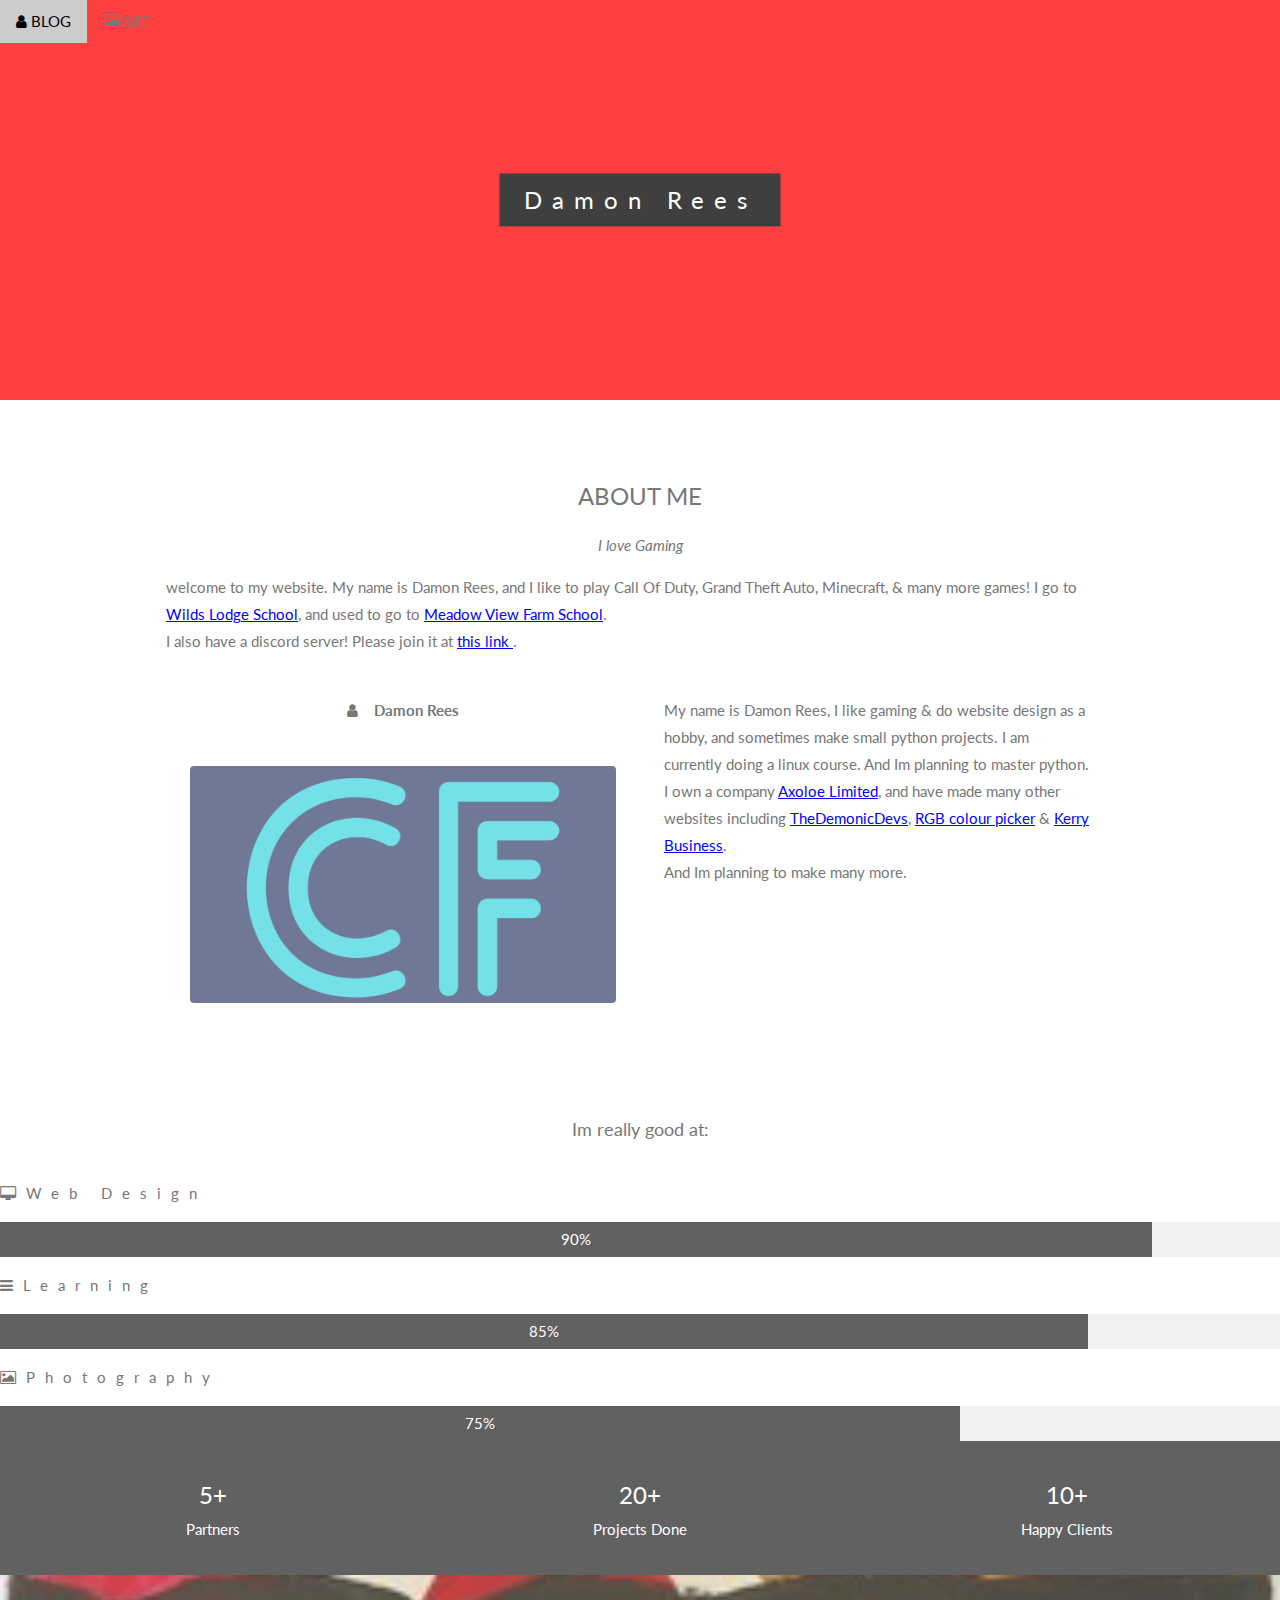
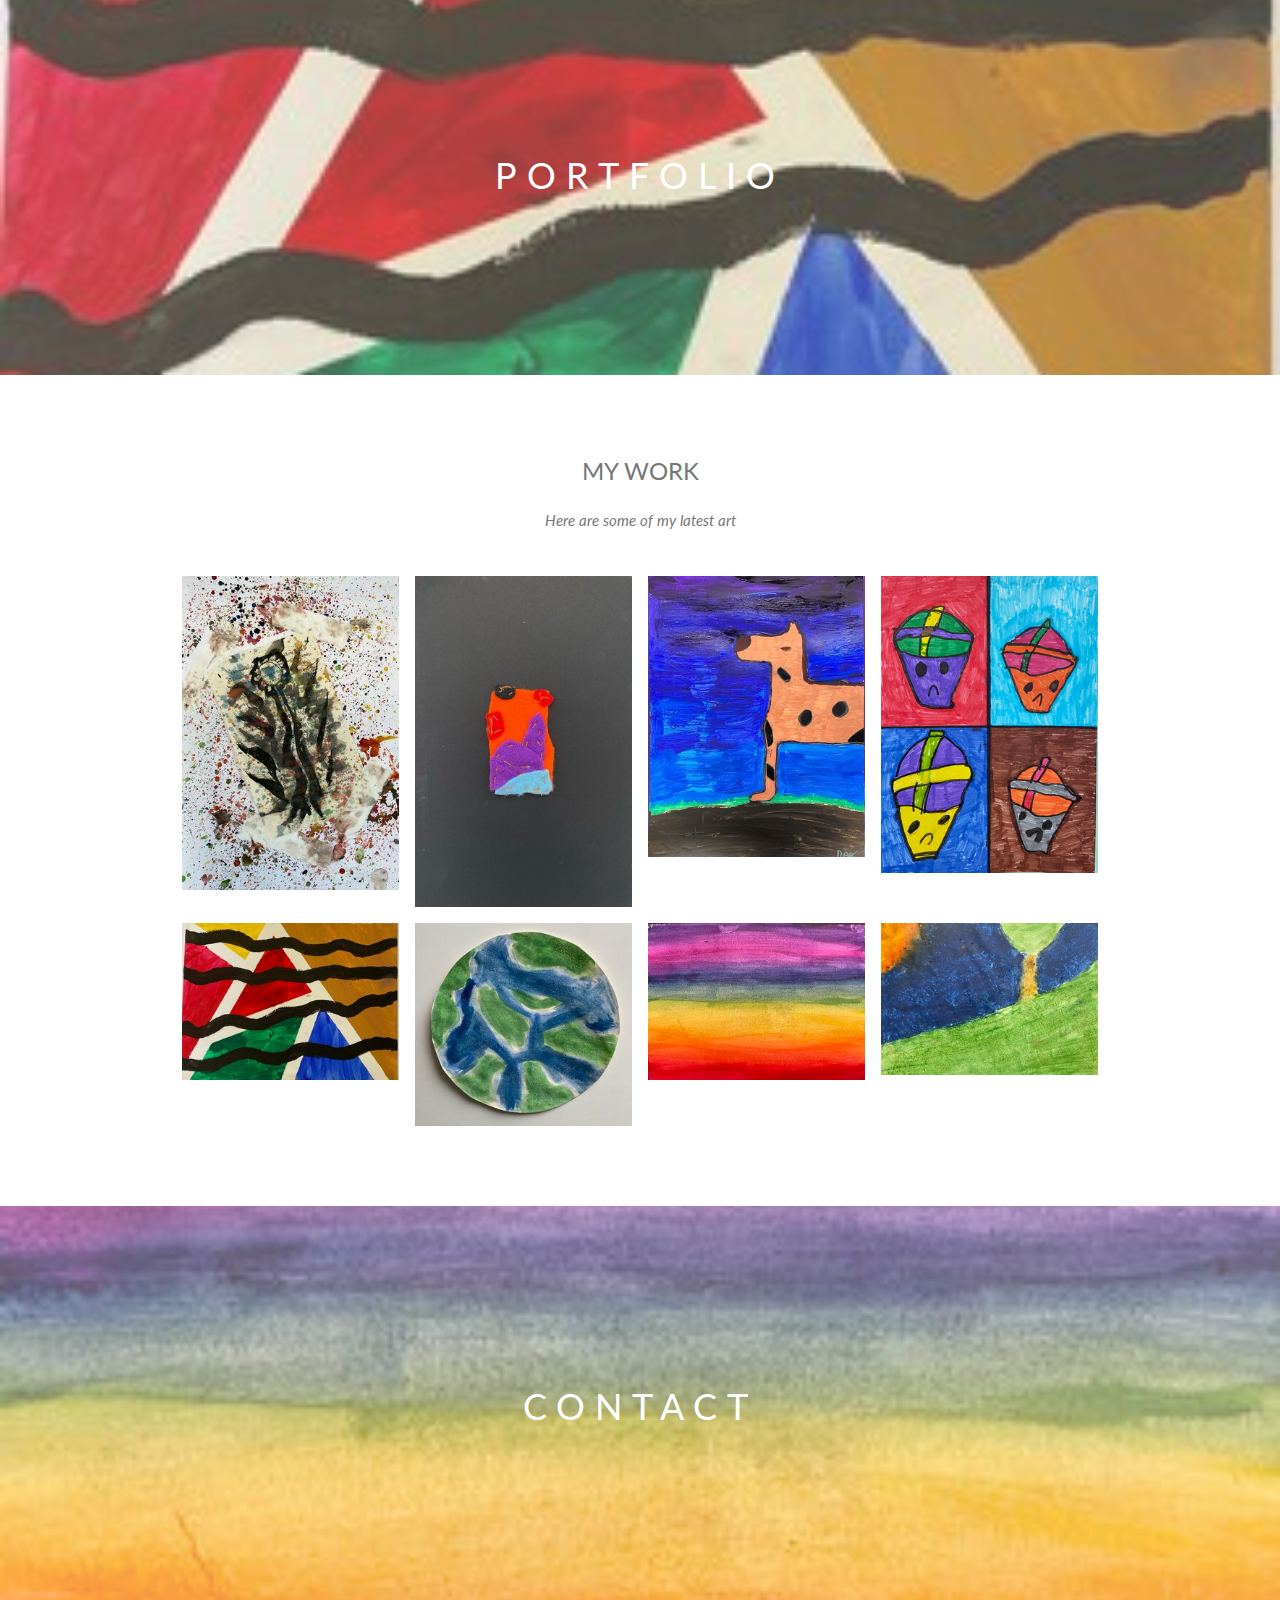
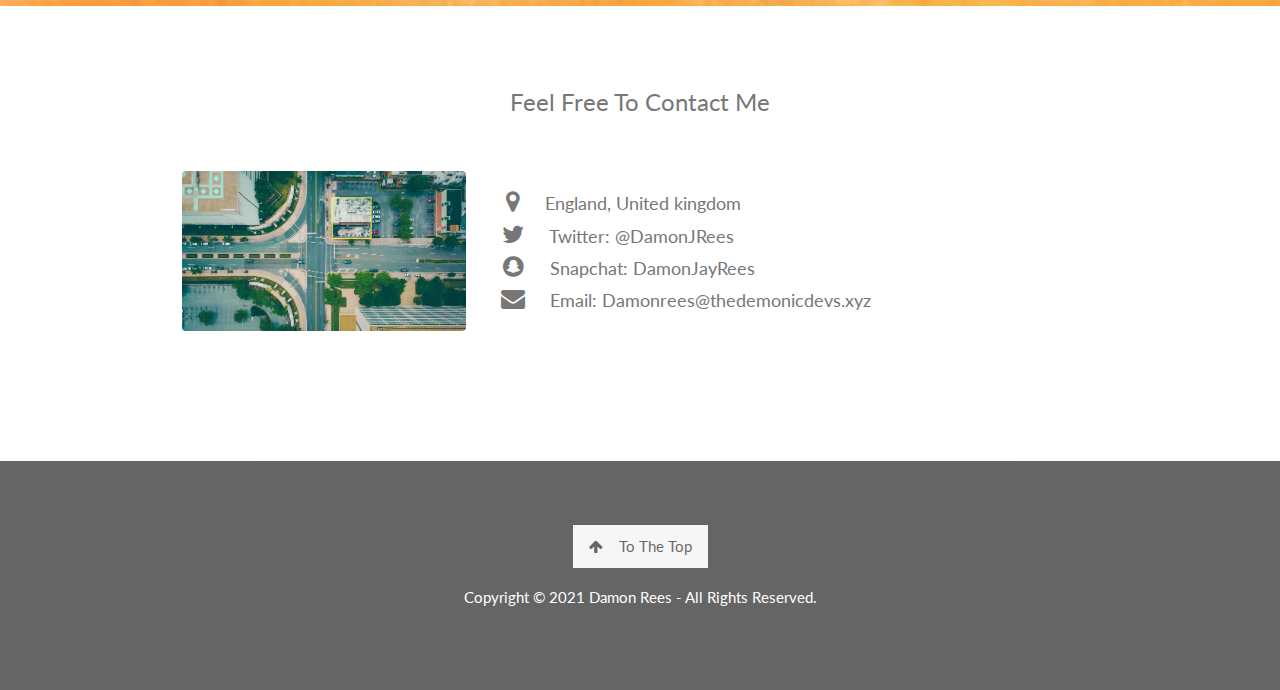
==== index.html @ 453f262d "Initial commit" ====
<!DOCTYPE html>
<html>
<title>Damon Rees</title>
<link rel="icon" type="image/x-icon" href="/images/d.jpg">
<meta charset="UTF-8">
<meta name="viewport" content="width=device-width, initial-scale=1">
<link rel="stylesheet" href="https://www.w3schools.com/w3css/4/w3.css">
<link rel="stylesheet" href="https://fonts.googleapis.com/css?family=Lato">
<link rel="stylesheet" href="https://cdnjs.cloudflare.com/ajax/libs/font-awesome/4.7.0/css/font-awesome.min.css">
<link href="style.css" rel="stylesheet" type="text/css" />
<style>
body,h1,h2,h3,h4,h5,h6 {font-family: "Lato", sans-serif;}
body, html {
  height: 100%;
  color: #777;
  line-height: 1.8;
}

/* Create a Parallax Effect */
.bgimg-1, .bgimg-2, .bgimg-3 {
  background-attachment: fixed;
  background-position: center;
  background-repeat: no-repeat;
  background-size: cover;
}

/* First image (Logo. Full height) */
.bgimg-1 {
  background-image: url('/images/red.jpg');
  min-height: 100%;
}

/* Second image (Portfolio) */
.bgimg-2 {
  background-image: url("/images/colours.jpg");
  min-height: 400px;
}

/* Third image (Contact) */
.bgimg-3 {
  background-image: url("/images/rainbow.jpg");
  min-height: 400px;
}

.w3-wide {letter-spacing: 10px;}
.w3-hover-opacity {cursor: pointer;}

/* Turn off parallax scrolling for tablets and phones */
@media only screen and (max-device-width: 1600px) {
  .bgimg-1, .bgimg-2, .bgimg-3 {
    background-attachment: scroll;
    min-height: 400px;
  }
}

a {
 color: blue

}
</style>
<body>

<!-- Navbar (sit on top) -->
<div class="w3-top">
  <div class="w3-bar" id="myNavbar">
    <a class="w3-bar-item w3-button w3-hover-black w3-hide-medium w3-hide-large w3-right" href="javascript:void(0);" onclick="toggleFunction()" title="Toggle Navigation Menu">
      <i class="fa fa-bars"></i>
    </a>
  <a href="blog.html" class="w3-bar-item w3-button w3-hide-small"><i class="fa fa-user"></i> BLOG</a>
    <a href="art.html" class="w3-bar-item w3-button w3-hide-small"><i class="fa fa-photo"></i> ART</a>
    </a>
  </div>

  <!-- Navbar on small screens -->
  <div id="navDemo" class="w3-bar-block w3-white w3-hide w3-hide-large w3-hide-medium">
    <a href="blog.html" class="w3-bar-item w3-button" onclick="toggleFunction()">Blog</a>
    <a href="art.html" class="w3-bar-item w3-button" onclick="toggleFunction()">Art</a>
  </div>
</div>

<!-- First Parallax Image with Logo Text -->
<div class="bgimg-1 w3-display-container w3-opacity-min" id="home">
  <div class="w3-display-middle" style="white-space:nowrap;">
    <span class="w3-center w3-padding-large w3-black w3-xlarge w3-wide w3-animate-opacity">Damon Rees</span>
  </div>
</div>

<!-- Container (About Section) -->
<div class="w3-content w3-container w3-padding-64" id="about">
  <h3 class="w3-center">ABOUT ME</h3>
  <p class="w3-center"><em>I love Gaming</em></p>
  <p>welcome to my website.  My name is Damon Rees, and I like to play Call Of Duty, Grand Theft Auto, Minecraft, & many more games! I go to <a href="https://wildslodgeschool.co.uk" target="_blank">Wilds Lodge School</a>, and used to go to <a href="https://www.mvfs.org.uk/" target="_blank">Meadow View Farm School</a>. <br> I also have a discord server! Please join it at <a href="https://discord.gg/aDPwSYaeKp" target="_blank">this link </a>.
    <div class="w3-col m6 w3-center w3-padding-large">
      <p><b><i class="fa fa-user w3-margin-right"></i>Damon Rees</b></p><br>
      <img src="/images/CF.jpg" class="w3-round w3-image w3-opacity w3-hover-opacity-off" alt="Photo of Me" width="500" height="333">
    </div>

    <!-- Hide this text on small devices -->
    <div class="w3-col m6 w3-hide-small w3-padding-large">
      <p>My name is Damon Rees, I like gaming & do website design as a hobby, and sometimes make small python projects. I am currently doing a linux course.  And Im planning to master python. <br> I own a company <a href="https://www.axoloe.us" target="_blank">Axoloe Limited</a>, and have made many other websites including <a href="https://eu.thedemonicdevs.xyz">TheDemonicDevs</a>, <a href="https://colourpicker.thedemonicdevs.xyz" target="_blank"> RGB colour picker</a> & <a href="www.kerry.business" target="_blank">Kerry Business</a>. <br> And Im planning to make many more.</p>
    </div>
  </div>
  <p class="w3-large w3-center w3-padding-16">Im really good at:</p>
  <p class="w3-wide"><i class="fa fa-desktop"></i>Web Design</p>
  <div class="w3-light-grey">
    <div class="w3-container w3-padding-small w3-dark-grey w3-center" style="width:90%">90%</div>
  </div>
  <p class="w3-wide"><i class="fa fa-bars"></i>Learning</p>
  <div class="w3-light-grey">
    <div class="w3-container w3-padding-small w3-dark-grey w3-center" style="width:85%">85%</div>
  </div>
  <p class="w3-wide"><i class="fa fa-photo"></i>Photography</p>
  <div class="w3-light-grey">
    <div class="w3-container w3-padding-small w3-dark-grey w3-center" style="width:75%">75%</div>
  </div>
</div>

<div class="w3-row w3-center w3-dark-grey w3-padding-16">
  <div class="w3-third w3-section">
    <span class="w3-xlarge">5+</span><br>
    Partners
  </div>
  <div class="w3-third w3-section">
    <span class="w3-xlarge">20+</span><br>
    Projects Done
  </div>
  <div class="w3-third w3-section">
    <span class="w3-xlarge">10+</span><br>
    Happy Clients
  </div>
</div>

<!-- Second Parallax Image with Portfolio Text -->
<div class="bgimg-2 w3-display-container w3-opacity-min">
  <div class="w3-display-middle">
    <span class="w3-xxlarge w3-text-white w3-wide">PORTFOLIO</span>
  </div>
</div>

<!-- Container (Portfolio Section) -->
<div class="w3-content w3-container w3-padding-64" id="portfolio">
  <h3 class="w3-center">MY WORK</h3>
  <p class="w3-center"><em>Here are some of my latest art</em></p><br>

  <!-- Responsive Grid. Four columns on tablets, laptops and desktops. Will stack on mobile devices/small screens (100% width) -->
  <div class="w3-row-padding w3-center">
    <div class="w3-col m3">
      <img src="/images/art4.jpg" style="width:100%" onclick="onClick(this)" class="w3-hover-opacity" alt="The mist over the mountains">
    </div>

    <div class="w3-col m3">
      <img src="/images/cloth.jpg" style="width:100%" onclick="onClick(this)" class="w3-hover-opacity" alt="A landscape made in cloth">
    </div>

    <div class="w3-col m3">
      <img src="/images/DamonDog.jpg" style="width:100%" onclick="onClick(this)" class="w3-hover-opacity" alt="A painting of a dog">
    </div>

    <div class="w3-col m3">
      <img src="/images/cups.jpg" style="width:100%" onclick="onClick(this)" class="w3-hover-opacity" alt="IDK">
    </div>
  </div>

  <div class="w3-row-padding w3-center w3-section">
    <div class="w3-col m3">
      <img src="/images/colours.jpg" style="width:100%" onclick="onClick(this)" class="w3-hover-opacity" alt="Colours">
    </div>

    <div class="w3-col m3">
      <img src="/images/plate.jpg" style="width:100%" onclick="onClick(this)" class="w3-hover-opacity" alt="Art on a paper plate">
    </div>

    <div class="w3-col m3">
      <img src="/images/rainbow.jpg" style="width:100%" onclick="onClick(this)" class="w3-hover-opacity" alt="Rainbow">
    </div>

    <div class="w3-col m3">
      <img src="/images/tree.jpg" style="width:100%" onclick="onClick(this)" class="w3-hover-opacity" alt="A drawing of a tree">
    </div>
  </div>
</div>

<!-- Modal for full size images on click-->
<div id="modal01" class="w3-modal w3-black" onclick="this.style.display='none'">
  <span class="w3-button w3-large w3-black w3-display-topright" title="Close Modal Image"><i class="fa fa-remove"></i></span>
  <div class="w3-modal-content w3-animate-zoom w3-center w3-transparent w3-padding-64">
    <img id="img01" class="w3-image">
    <p id="caption" class="w3-opacity w3-large"></p>
  </div>
</div>

<!-- Third Parallax Image with Portfolio Text -->
<div class="bgimg-3 w3-display-container w3-opacity-min">
  <div class="w3-display-middle">
     <span class="w3-xxlarge w3-text-white w3-wide">CONTACT</span>
  </div>
</div>

<!-- Container (Contact Section) -->
<div class="w3-content w3-container w3-padding-64" id="contact">
  <h3 class="w3-center">Feel Free To Contact Me</h3>
  <p class="w3-center"></p>

  <div class="w3-row w3-padding-32 w3-section">
    <div class="w3-col m4 w3-container">
      <img src="/images/map.jpg" class="w3-image w3-round" style="width:100%">
    </div>
    <div class="w3-col m8 w3-panel">
      <div class="w3-large w3-margin-bottom">
        <i class="fa fa-map-marker fa-fw w3-hover-text-black w3-xlarge w3-margin-right"></i>England, United kingdom<br>
        <i class="fa fa-twitter fa-fw w3-hover-text-black w3-xlarge w3-margin-right"></i> Twitter: @DamonJRees<br>
        <i class="fa fa-snapchat fa-fw w3-hover-text-black w3-xlarge w3-margin-right"></i> Snapchat: DamonJayRees<br>
        <i class="fa fa-envelope fa-fw w3-hover-text-black w3-xlarge w3-margin-right"></i> Email: Damonrees@thedemonicdevs.xyz<br>
      </div>
      </div>
  </div>
</div>

<!-- Footer -->
<footer class="w3-center w3-black w3-padding-64 w3-opacity w3-hover-opacity-off">
  <a href="#home" class="w3-button w3-light-grey"><i class="fa fa-arrow-up w3-margin-right"></i>To The Top</a>
  <div class="w3-xlarge w3-section">
  </div>
  <p>Copyright © 2021 Damon Rees - All Rights Reserved.</p>
</footer>
 
<script>
// Modal Image Gallery
function onClick(element) {
  document.getElementById("img01").src = element.src;
  document.getElementById("modal01").style.display = "block";
  var captionText = document.getElementById("caption");
  captionText.innerHTML = element.alt;
}

// Change style of navbar on scroll
window.onscroll = function() {myFunction()};
function myFunction() {
    var navbar = document.getElementById("myNavbar");
    if (document.body.scrollTop > 100 || document.documentElement.scrollTop > 100) {
        navbar.className = "w3-bar" + " w3-card" + " w3-animate-top" + " w3-white";
    } else {
        navbar.className = navbar.className.replace(" w3-card w3-animate-top w3-white", "");
    }
}

// Used to toggle the menu on small screens when clicking on the menu button
function toggleFunction() {
    var x = document.getElementById("navDemo");
    if (x.className.indexOf("w3-show") == -1) {
        x.className += " w3-show";
    } else {
        x.className = x.className.replace(" w3-show", "");
    }
}
</script>

</body>
</html>
---- style.css ----
// all css is includeed in w3.css which is imported on the needed pages.
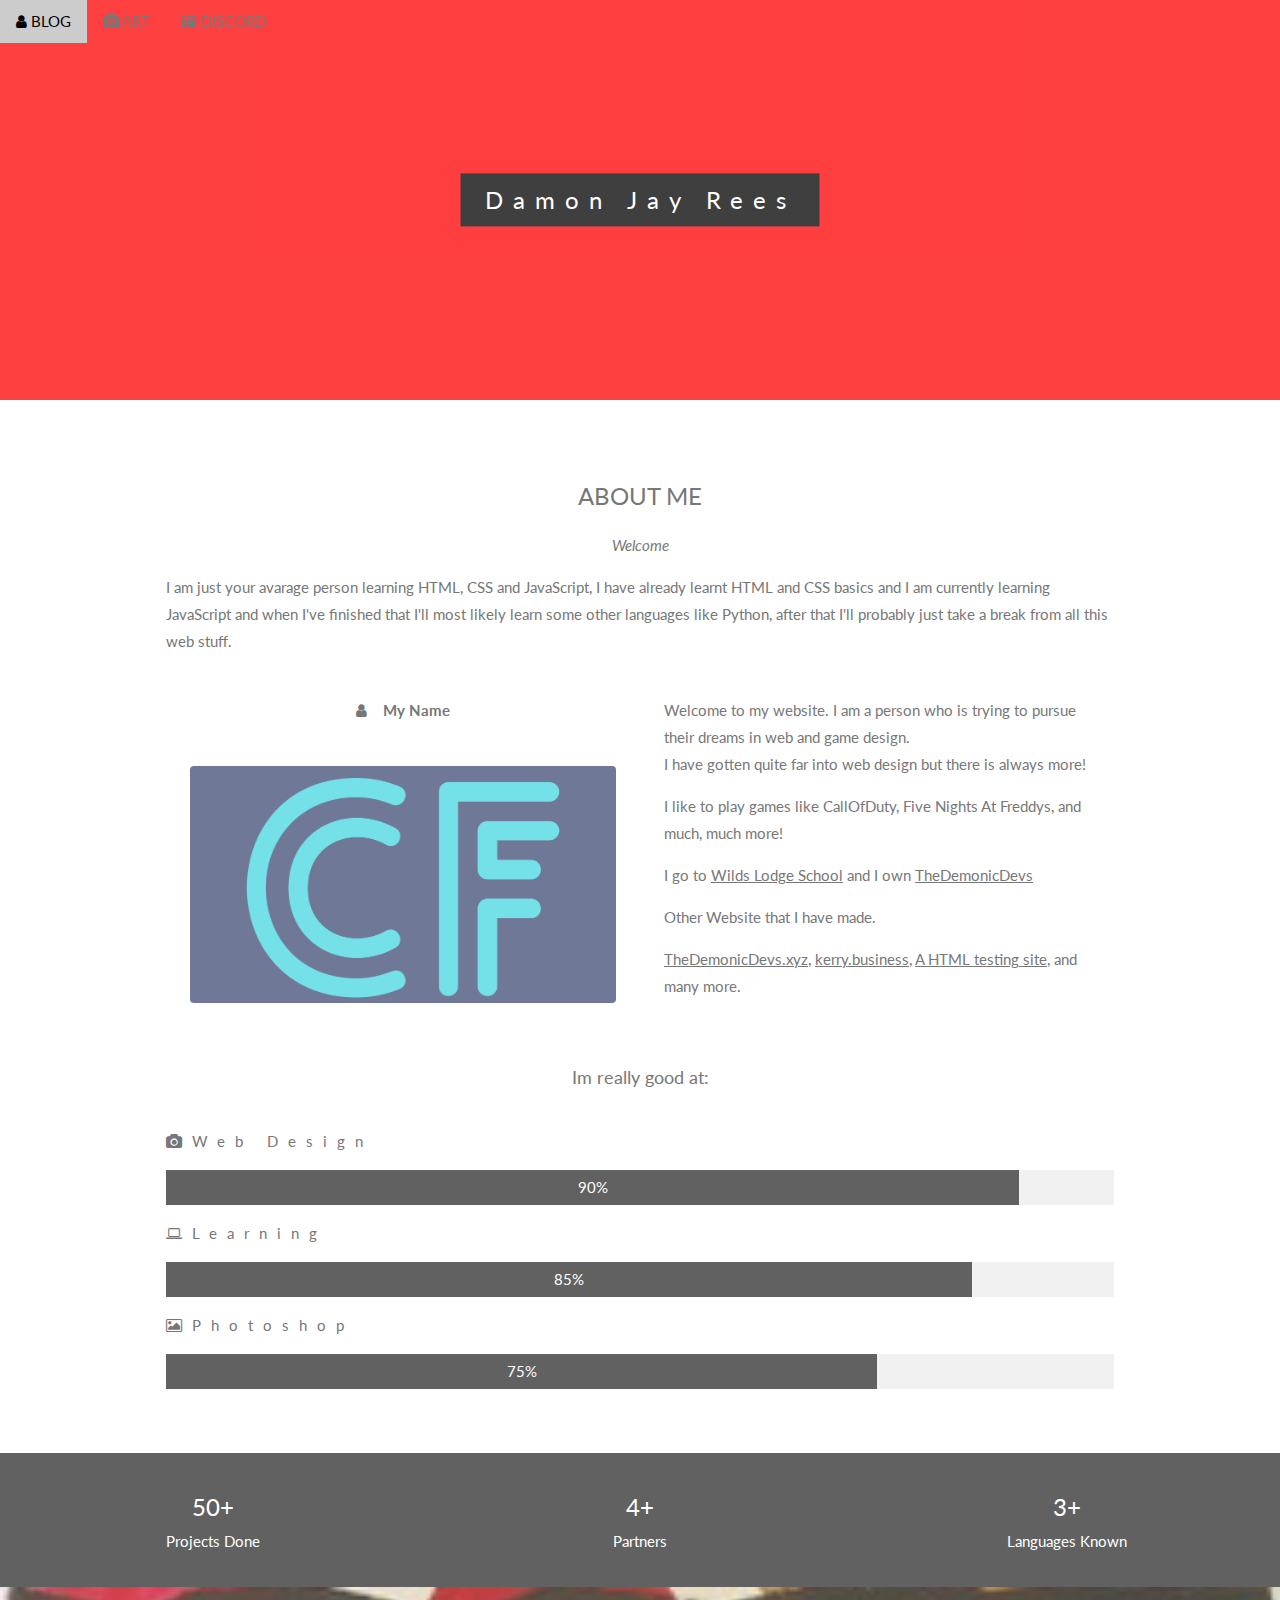
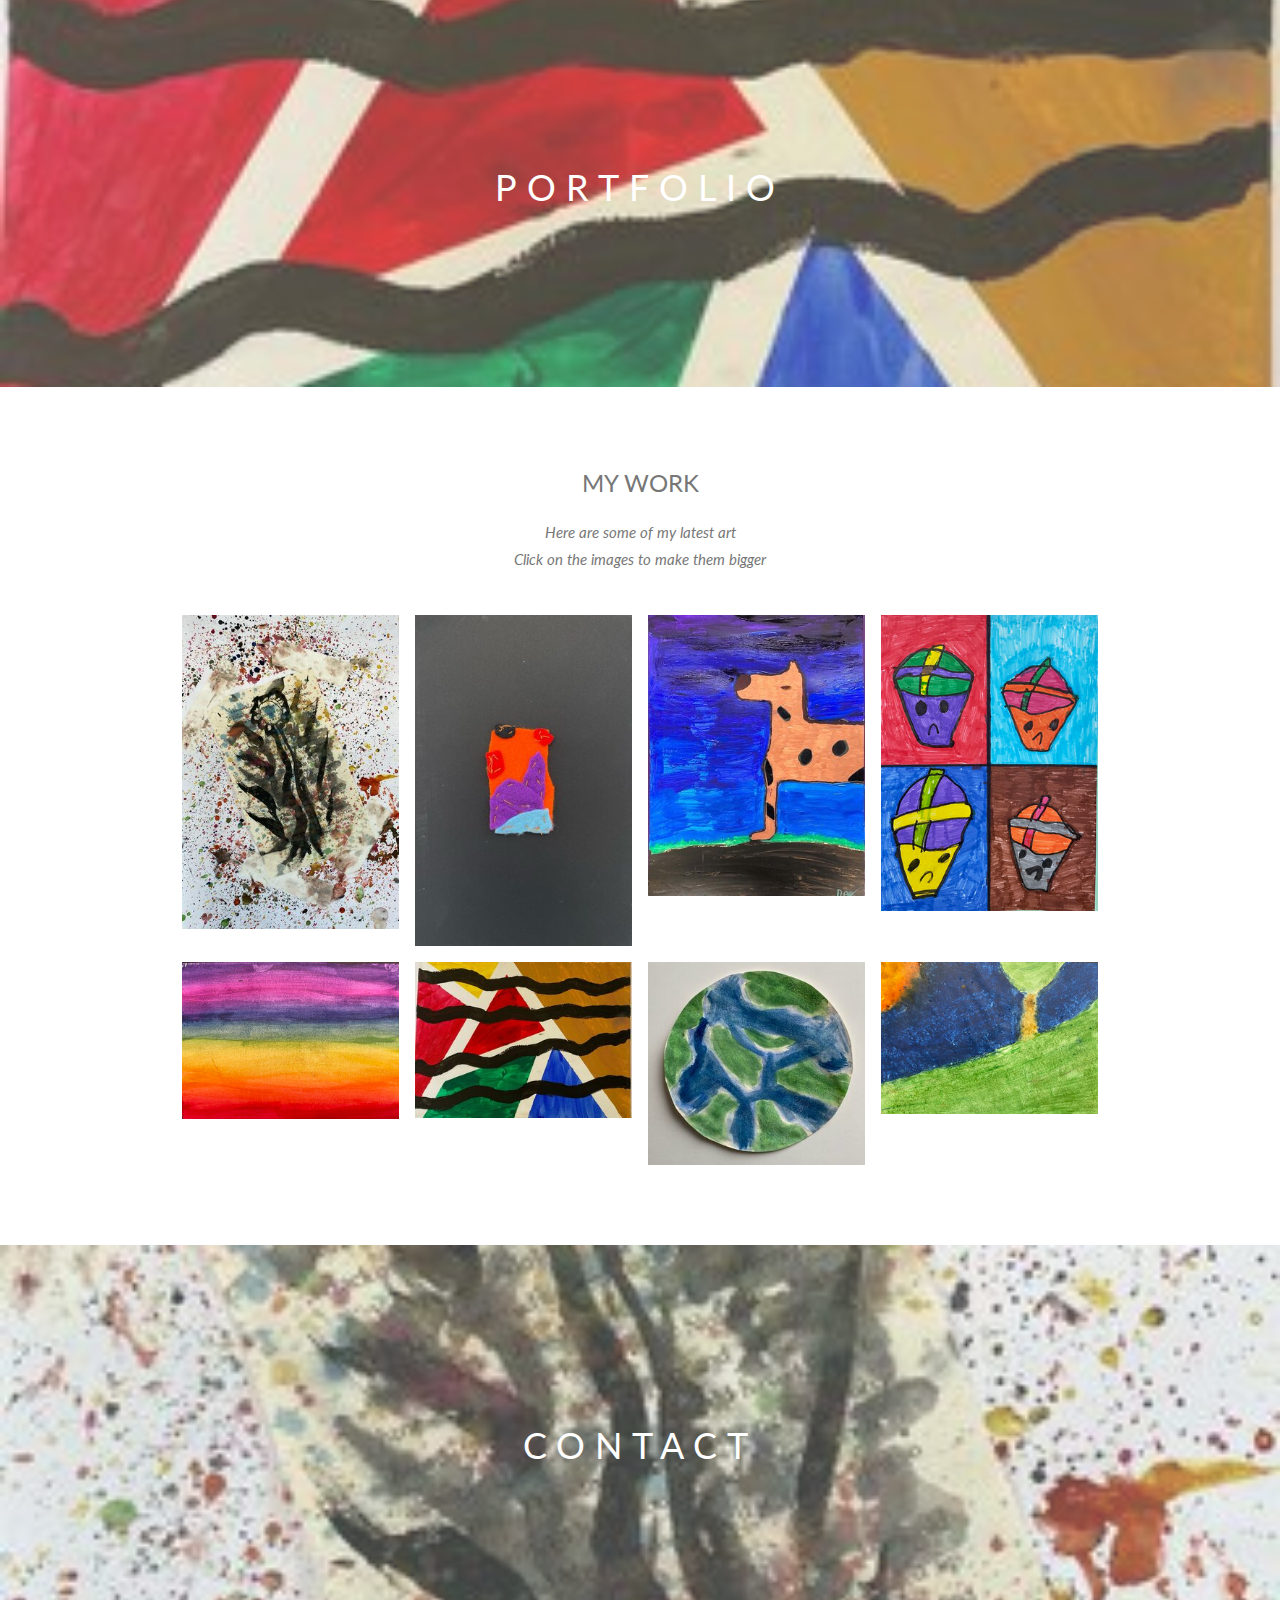
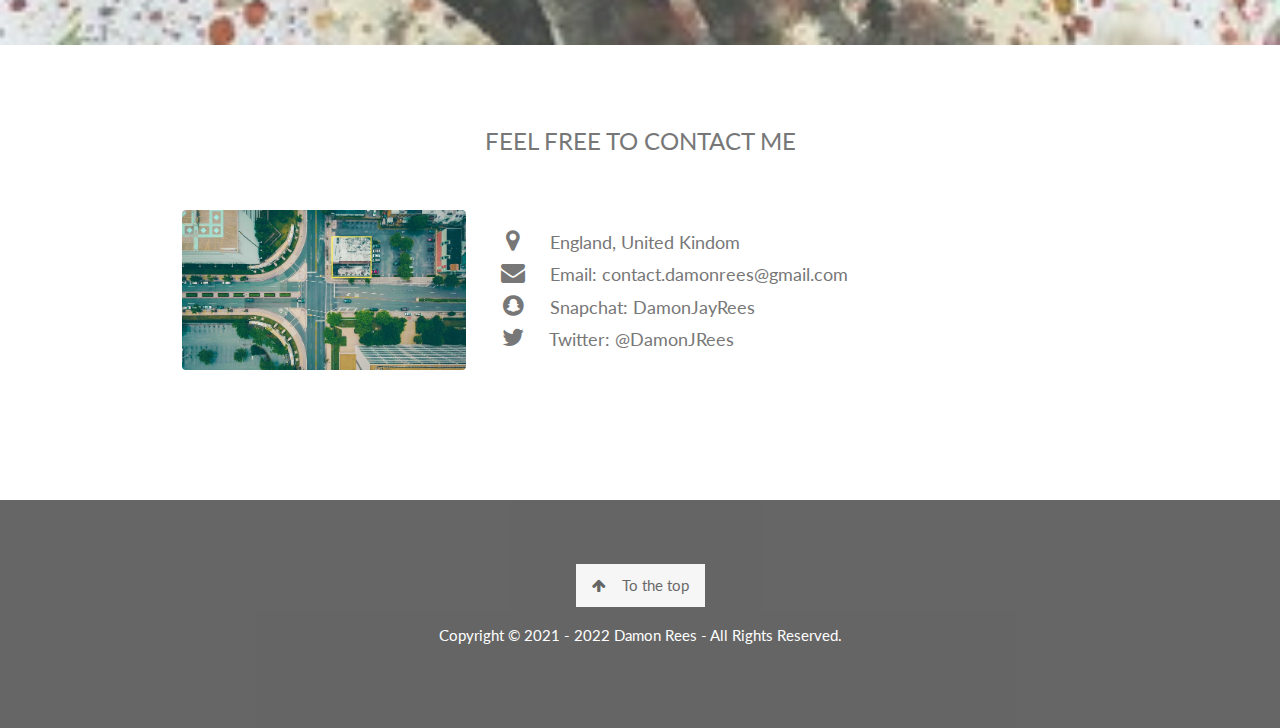
==== commit ae1c387a: "entire website remake" ====
--- a/index.html
+++ b/index.html
@@ -1,13 +1,13 @@
 <!DOCTYPE html>
 <html>
 <title>Damon Rees</title>
+ <meta name="description" content="Welcome to the official website for Damon Rees, Damon Rees is a w3.css website dev">
 <link rel="icon" type="image/x-icon" href="/images/d.jpg">
 <meta charset="UTF-8">
 <meta name="viewport" content="width=device-width, initial-scale=1">
 <link rel="stylesheet" href="https://www.w3schools.com/w3css/4/w3.css">
 <link rel="stylesheet" href="https://fonts.googleapis.com/css?family=Lato">
 <link rel="stylesheet" href="https://cdnjs.cloudflare.com/ajax/libs/font-awesome/4.7.0/css/font-awesome.min.css">
-<link href="style.css" rel="stylesheet" type="text/css" />
 <style>
 body,h1,h2,h3,h4,h5,h6 {font-family: "Lato", sans-serif;}
 body, html {
@@ -38,7 +38,7 @@
 
 /* Third image (Contact) */
 .bgimg-3 {
-  background-image: url("/images/rainbow.jpg");
+  background-image: url("/images/art4.jpg");
   min-height: 400px;
 }
 
@@ -52,11 +52,6 @@
     min-height: 400px;
   }
 }
-
-a {
- color: blue
-
-}
 </style>
 <body>
 
@@ -66,50 +61,57 @@
     <a class="w3-bar-item w3-button w3-hover-black w3-hide-medium w3-hide-large w3-right" href="javascript:void(0);" onclick="toggleFunction()" title="Toggle Navigation Menu">
       <i class="fa fa-bars"></i>
     </a>
-  <a href="blog.html" class="w3-bar-item w3-button w3-hide-small"><i class="fa fa-user"></i> BLOG</a>
-    <a href="art.html" class="w3-bar-item w3-button w3-hide-small"><i class="fa fa-photo"></i> ART</a>
+    <a href="blog.html" class="w3-bar-item w3-button w3-hide-small"><i class="fa fa-user"></i> BLOG</a>
+    <a href="art.html" class="w3-bar-item w3-button w3-hide-small"><i class="fa fa-camera"></i> ART</a>
+    <a href="discord.html" class="w3-bar-item w3-button w3-hide-small"><i class="fa fa-th"></i> DISCORD</a>
     </a>
   </div>
 
   <!-- Navbar on small screens -->
   <div id="navDemo" class="w3-bar-block w3-white w3-hide w3-hide-large w3-hide-medium">
-    <a href="blog.html" class="w3-bar-item w3-button" onclick="toggleFunction()">Blog</a>
-    <a href="art.html" class="w3-bar-item w3-button" onclick="toggleFunction()">Art</a>
+    <a href="blog.html" class="w3-bar-item w3-button" onclick="toggleFunction()">BLOG</a>
+    <a href="art.html" class="w3-bar-item w3-button" onclick="toggleFunction()">ART</a>
+    <a href="discord.html" class="w3-bar-item w3-button" onclick="toggleFunction()">DISCORD</a>
   </div>
 </div>
 
 <!-- First Parallax Image with Logo Text -->
 <div class="bgimg-1 w3-display-container w3-opacity-min" id="home">
   <div class="w3-display-middle" style="white-space:nowrap;">
-    <span class="w3-center w3-padding-large w3-black w3-xlarge w3-wide w3-animate-opacity">Damon Rees</span>
+    <span class="w3-center w3-padding-large w3-black w3-xlarge w3-wide w3-animate-opacity">Damon <span class="w3-hide-small">Jay</span> Rees</span>
   </div>
 </div>
 
 <!-- Container (About Section) -->
 <div class="w3-content w3-container w3-padding-64" id="about">
   <h3 class="w3-center">ABOUT ME</h3>
-  <p class="w3-center"><em>I love Gaming</em></p>
-  <p>welcome to my website.  My name is Damon Rees, and I like to play Call Of Duty, Grand Theft Auto, Minecraft, & many more games! I go to <a href="https://wildslodgeschool.co.uk" target="_blank">Wilds Lodge School</a>, and used to go to <a href="https://www.mvfs.org.uk/" target="_blank">Meadow View Farm School</a>. <br> I also have a discord server! Please join it at <a href="https://discord.gg/aDPwSYaeKp" target="_blank">this link </a>.
+  <p class="w3-center"><em>Welcome</em></p>
+  <p>I am just your avarage person learning HTML, CSS and JavaScript, I have already learnt HTML and CSS basics and I am currently learning JavaScript and when I've finished that I'll most likely learn some other languages like Python, after that I'll probably just take a break from all this web stuff.</p>
+  <div class="w3-row">
     <div class="w3-col m6 w3-center w3-padding-large">
-      <p><b><i class="fa fa-user w3-margin-right"></i>Damon Rees</b></p><br>
+      <p><b><i class="fa fa-user w3-margin-right"></i>My Name</b></p><br>
       <img src="/images/CF.jpg" class="w3-round w3-image w3-opacity w3-hover-opacity-off" alt="Photo of Me" width="500" height="333">
     </div>
 
     <!-- Hide this text on small devices -->
     <div class="w3-col m6 w3-hide-small w3-padding-large">
-      <p>My name is Damon Rees, I like gaming & do website design as a hobby, and sometimes make small python projects. I am currently doing a linux course.  And Im planning to master python. <br> I own a company <a href="https://www.axoloe.us" target="_blank">Axoloe Limited</a>, and have made many other websites including <a href="https://eu.thedemonicdevs.xyz">TheDemonicDevs</a>, <a href="https://colourpicker.thedemonicdevs.xyz" target="_blank"> RGB colour picker</a> & <a href="www.kerry.business" target="_blank">Kerry Business</a>. <br> And Im planning to make many more.</p>
+      <p>Welcome to my website. I am a person who is trying to pursue their dreams in web and game design. <br> I have gotten quite far into web design but there is always more! <br> <p> I like to play games like CallOfDuty, Five Nights At Freddys, and much, much more!
+      <br> <p> I go to <a href="https://wildslodgeschool.co.uk" target="_blank">Wilds Lodge School</a>
+      and I own <a href="https://eu.thedemonicdevs.xyz" target="_blank">TheDemonicDevs</a>
+      <p> Other Website that I have made. </p>
+      <p> <a href="https://eu.thedemonicdevs.xyz" target="_blank">TheDemonicDevs.xyz</a>, <a href="https://kerry.business" target="_blank">kerry.business</a>, <a href="https://html-only.damonrees.repl.co" target="_blank">A HTML testing site</a>, and many more.</p>
     </div>
   </div>
   <p class="w3-large w3-center w3-padding-16">Im really good at:</p>
-  <p class="w3-wide"><i class="fa fa-desktop"></i>Web Design</p>
+  <p class="w3-wide"><i class="fa fa-camera"></i>Web Design</p>
   <div class="w3-light-grey">
     <div class="w3-container w3-padding-small w3-dark-grey w3-center" style="width:90%">90%</div>
   </div>
-  <p class="w3-wide"><i class="fa fa-bars"></i>Learning</p>
+  <p class="w3-wide"><i class="fa fa-laptop"></i>Learning</p>
   <div class="w3-light-grey">
     <div class="w3-container w3-padding-small w3-dark-grey w3-center" style="width:85%">85%</div>
   </div>
-  <p class="w3-wide"><i class="fa fa-photo"></i>Photography</p>
+  <p class="w3-wide"><i class="fa fa-photo"></i>Photoshop</p>
   <div class="w3-light-grey">
     <div class="w3-container w3-padding-small w3-dark-grey w3-center" style="width:75%">75%</div>
   </div>
@@ -117,16 +119,16 @@
 
 <div class="w3-row w3-center w3-dark-grey w3-padding-16">
   <div class="w3-third w3-section">
-    <span class="w3-xlarge">5+</span><br>
+    <span class="w3-xlarge">50+</span><br>
+    Projects Done
+  </div>
+  <div class="w3-third w3-section">
+    <span class="w3-xlarge">4+</span><br>
     Partners
   </div>
   <div class="w3-third w3-section">
-    <span class="w3-xlarge">20+</span><br>
-    Projects Done
-  </div>
-  <div class="w3-third w3-section">
-    <span class="w3-xlarge">10+</span><br>
-    Happy Clients
+    <span class="w3-xlarge">3+</span><br>
+    Languages Known
   </div>
 </div>
 
@@ -140,42 +142,42 @@
 <!-- Container (Portfolio Section) -->
 <div class="w3-content w3-container w3-padding-64" id="portfolio">
   <h3 class="w3-center">MY WORK</h3>
-  <p class="w3-center"><em>Here are some of my latest art</em></p><br>
+  <p class="w3-center"><em>Here are some of my latest art<br> Click on the images to make them bigger</em></p><br>
 
   <!-- Responsive Grid. Four columns on tablets, laptops and desktops. Will stack on mobile devices/small screens (100% width) -->
   <div class="w3-row-padding w3-center">
     <div class="w3-col m3">
-      <img src="/images/art4.jpg" style="width:100%" onclick="onClick(this)" class="w3-hover-opacity" alt="The mist over the mountains">
-    </div>
-
-    <div class="w3-col m3">
-      <img src="/images/cloth.jpg" style="width:100%" onclick="onClick(this)" class="w3-hover-opacity" alt="A landscape made in cloth">
-    </div>
-
-    <div class="w3-col m3">
-      <img src="/images/DamonDog.jpg" style="width:100%" onclick="onClick(this)" class="w3-hover-opacity" alt="A painting of a dog">
-    </div>
-
-    <div class="w3-col m3">
-      <img src="/images/cups.jpg" style="width:100%" onclick="onClick(this)" class="w3-hover-opacity" alt="IDK">
+      <img src="/images/art4.jpg" style="width:100%" onclick="onClick(this)" class="w3-hover-opacity">
+    </div>
+
+    <div class="w3-col m3">
+      <img src="/images/cloth.jpg" style="width:100%" onclick="onClick(this)" class="w3-hover-opacity">
+    </div>
+
+    <div class="w3-col m3">
+      <img src="/images/DamonDog.jpg" style="width:100%" onclick="onClick(this)" class="w3-hover-opacity" alt="Bear closeup">
+    </div>
+
+    <div class="w3-col m3">
+      <img src="/images/cups.jpg" style="width:100%" onclick="onClick(this)" class="w3-hover-opacity" alt="Quiet ocean">
     </div>
   </div>
 
   <div class="w3-row-padding w3-center w3-section">
     <div class="w3-col m3">
-      <img src="/images/colours.jpg" style="width:100%" onclick="onClick(this)" class="w3-hover-opacity" alt="Colours">
-    </div>
-
-    <div class="w3-col m3">
-      <img src="/images/plate.jpg" style="width:100%" onclick="onClick(this)" class="w3-hover-opacity" alt="Art on a paper plate">
-    </div>
-
-    <div class="w3-col m3">
-      <img src="/images/rainbow.jpg" style="width:100%" onclick="onClick(this)" class="w3-hover-opacity" alt="Rainbow">
-    </div>
-
-    <div class="w3-col m3">
-      <img src="/images/tree.jpg" style="width:100%" onclick="onClick(this)" class="w3-hover-opacity" alt="A drawing of a tree">
+      <img src="/images/rainbow.jpg" style="width:100%" onclick="onClick(this)" class="w3-hover-opacity">
+    </div>
+
+    <div class="w3-col m3">
+      <img src="/images/colours.jpg" style="width:100%" onclick="onClick(this)" class="w3-hover-opacity" >
+    </div>
+
+    <div class="w3-col m3">
+      <img src="/images/plate.jpg" style="width:100%" onclick="onClick(this)" class="w3-hover-opacity">
+    </div>
+
+    <div class="w3-col m3">
+      <img src="/images/tree.jpg" style="width:100%" onclick="onClick(this)" class="w3-hover-opacity">
     </div>
   </div>
 </div>
@@ -198,7 +200,7 @@
 
 <!-- Container (Contact Section) -->
 <div class="w3-content w3-container w3-padding-64" id="contact">
-  <h3 class="w3-center">Feel Free To Contact Me</h3>
+  <h3 class="w3-center">FEEL FREE TO CONTACT ME</h3>
   <p class="w3-center"></p>
 
   <div class="w3-row w3-padding-32 w3-section">
@@ -207,21 +209,20 @@
     </div>
     <div class="w3-col m8 w3-panel">
       <div class="w3-large w3-margin-bottom">
-        <i class="fa fa-map-marker fa-fw w3-hover-text-black w3-xlarge w3-margin-right"></i>England, United kingdom<br>
+        <i class="fa fa-map-marker fa-fw w3-hover-text-black w3-xlarge w3-margin-right"></i> England, United Kindom<br>
+        <i class="fa fa-envelope fa-fw w3-hover-text-black w3-xlarge w3-margin-right"></i> Email: contact.damonrees@gmail.com<br>
+        <i class="fa fa-snapchat fa-fw w3-hover-text-black w3-xlarge w3-margin-right"></i> Snapchat: DamonJayRees<br>
         <i class="fa fa-twitter fa-fw w3-hover-text-black w3-xlarge w3-margin-right"></i> Twitter: @DamonJRees<br>
-        <i class="fa fa-snapchat fa-fw w3-hover-text-black w3-xlarge w3-margin-right"></i> Snapchat: DamonJayRees<br>
-        <i class="fa fa-envelope fa-fw w3-hover-text-black w3-xlarge w3-margin-right"></i> Email: Damonrees@thedemonicdevs.xyz<br>
       </div>
-      </div>
+      
+    </div>
   </div>
 </div>
 
 <!-- Footer -->
 <footer class="w3-center w3-black w3-padding-64 w3-opacity w3-hover-opacity-off">
-  <a href="#home" class="w3-button w3-light-grey"><i class="fa fa-arrow-up w3-margin-right"></i>To The Top</a>
-  <div class="w3-xlarge w3-section">
-  </div>
-  <p>Copyright © 2021 Damon Rees - All Rights Reserved.</p>
+  <a href="#home" class="w3-button w3-light-grey"><i class="fa fa-arrow-up w3-margin-right"></i>To the top</a>
+  <p>Copyright © 2021 - 2022 Damon Rees - All Rights Reserved.</p>
 </footer>
  
 <script>
